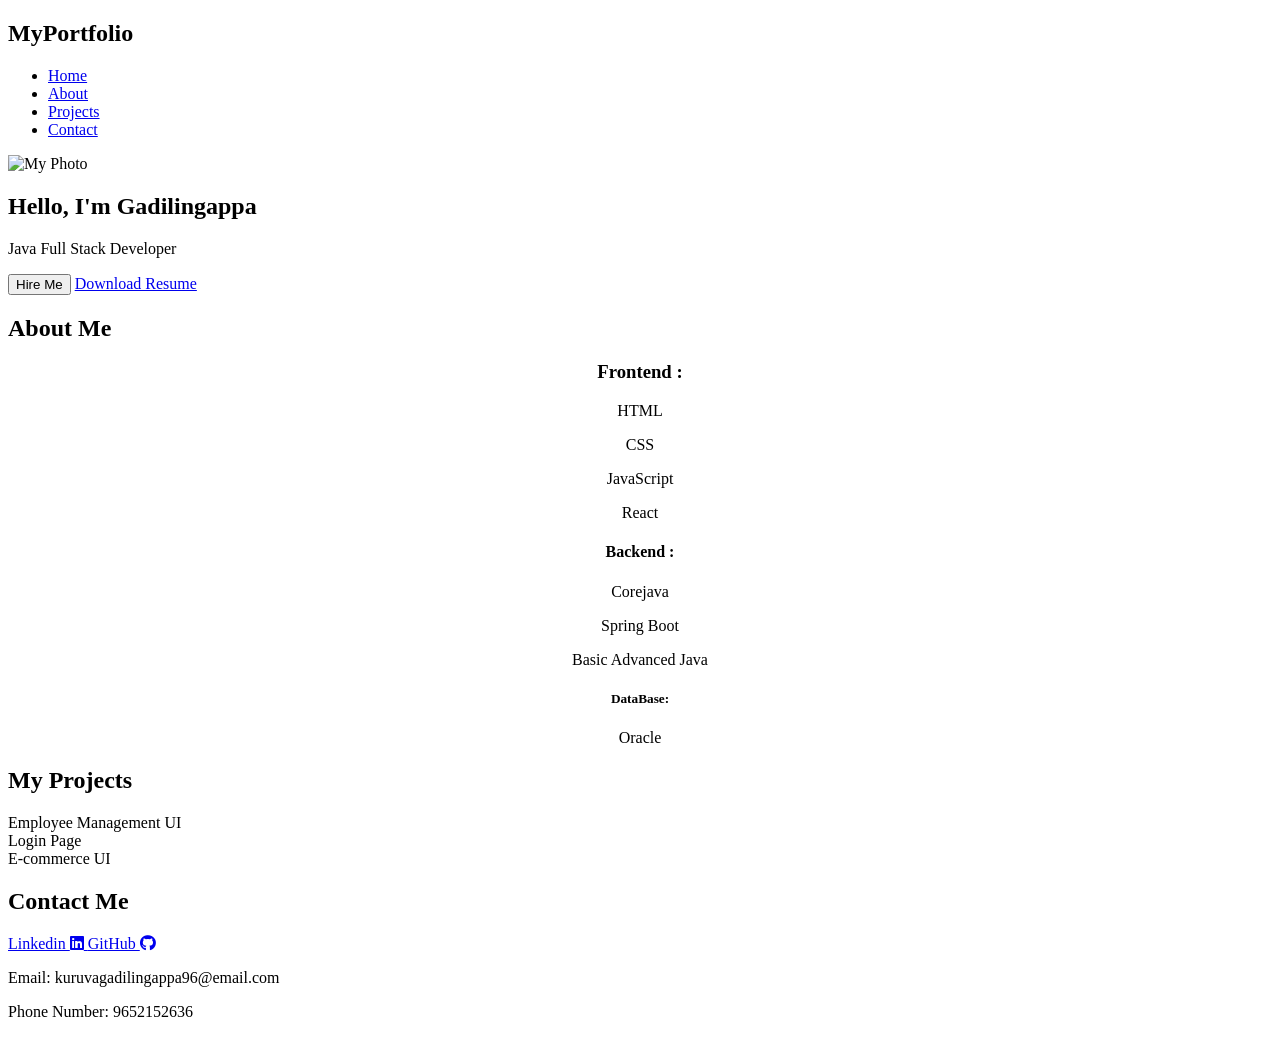
==== index.html @ cace482f "Rename portfolio.html to index.html" ====
<!DOCTYPE html>
<html>
<head>
    <title>My Portfolio</title>
    <link rel="stylesheet" href="css/portfolio.css">

    <link rel="stylesheet" href="https://cdnjs.cloudflare.com/ajax/libs/font-awesome/6.5.0/css/all.min.css">

    <link rel="stylesheet" href="https://cdnjs.cloudflare.com/ajax/libs/font-awesome/6.5.0/css/all.min.css">
</head>
<body>

<!-- Navbar -->
<nav>
    <h2>MyPortfolio</h2>
    <ul id="menu">
        <li><a href="#home">Home</a></li>
        <li><a href="#about">About</a></li>
        <li><a href="#projects">Projects</a></li>
        <li><a href="#contact">Contact</a></li>
    </ul>
</nav>

<!-- Hero -->
<section id="home" class="hero">

        <img src="images/nkg.jpeg" alt="My Photo" class="profile-img">


    <h1>Hello, I'm Gadilingappa</h1>
    <p>Java Full Stack Developer</p>
    <button onclick="showMessage()">
    Hire Me
    </button>
    <a href="Resume.pdf" download class="resume-btn">
    Download Resume
</a>

</section>

<!-- About -->
<section id="about" class="about">
    <h2>About Me</h2>
    <center>
        <div class="container">
                <div class="box1">
                    <h3 class="front"> Frontend :</h3> 
                        <p class="para">HTML</p>
                        <p class="para1">CSS</p>
                        <p class="para2">JavaScript</p>
                        <p class="para3">React</p>
                </div>
                <div class="box2">
                        <h4 class="front1"> Backend :</h4> 
                        <p class="para">Corejava</p>
                        <p class="para1">Spring Boot</p>
                        <p class="para2">Basic Advanced Java</p>
                    </div>
                <div class="box3">
                        <h5 class="front2"> DataBase:</h5> 
                        <p class="para">Oracle</p>
                </div>        
        </div>
    </center>
</section>

<!-- Projects -->
<section id="projects" class="projects">
    <h2>My Projects</h2>

    <div class="card">Employee Management UI</div>
    <div class="card">Login Page</div>
    <div class="card">E-commerce UI</div>

</section>

<!-- Contact -->
<section id="contact" class="contact">
    <h2>Contact Me</h2>
    <p>
    <a href="https://www.linkedin.com/in/kuruva-gadilingappa-3761a032a/?skipRedirect=true" target="_blank" class="linkedin">
        Linkedin
    <i class="fa-brands fa-linkedin"></i>
</a>
<a href="https://github.com/kuruvagadilingappa96-bot" target="_blank" class="github">
     GitHub 
    <i class="fa-brands fa-github"></i>
</a>
</p>
    <p>Email: kuruvagadilingappa96@email.com</p>
    <p>Phone Number: 9652152636</p>
</section>

<script src="portfolio.js"></script>

</body>
</html>
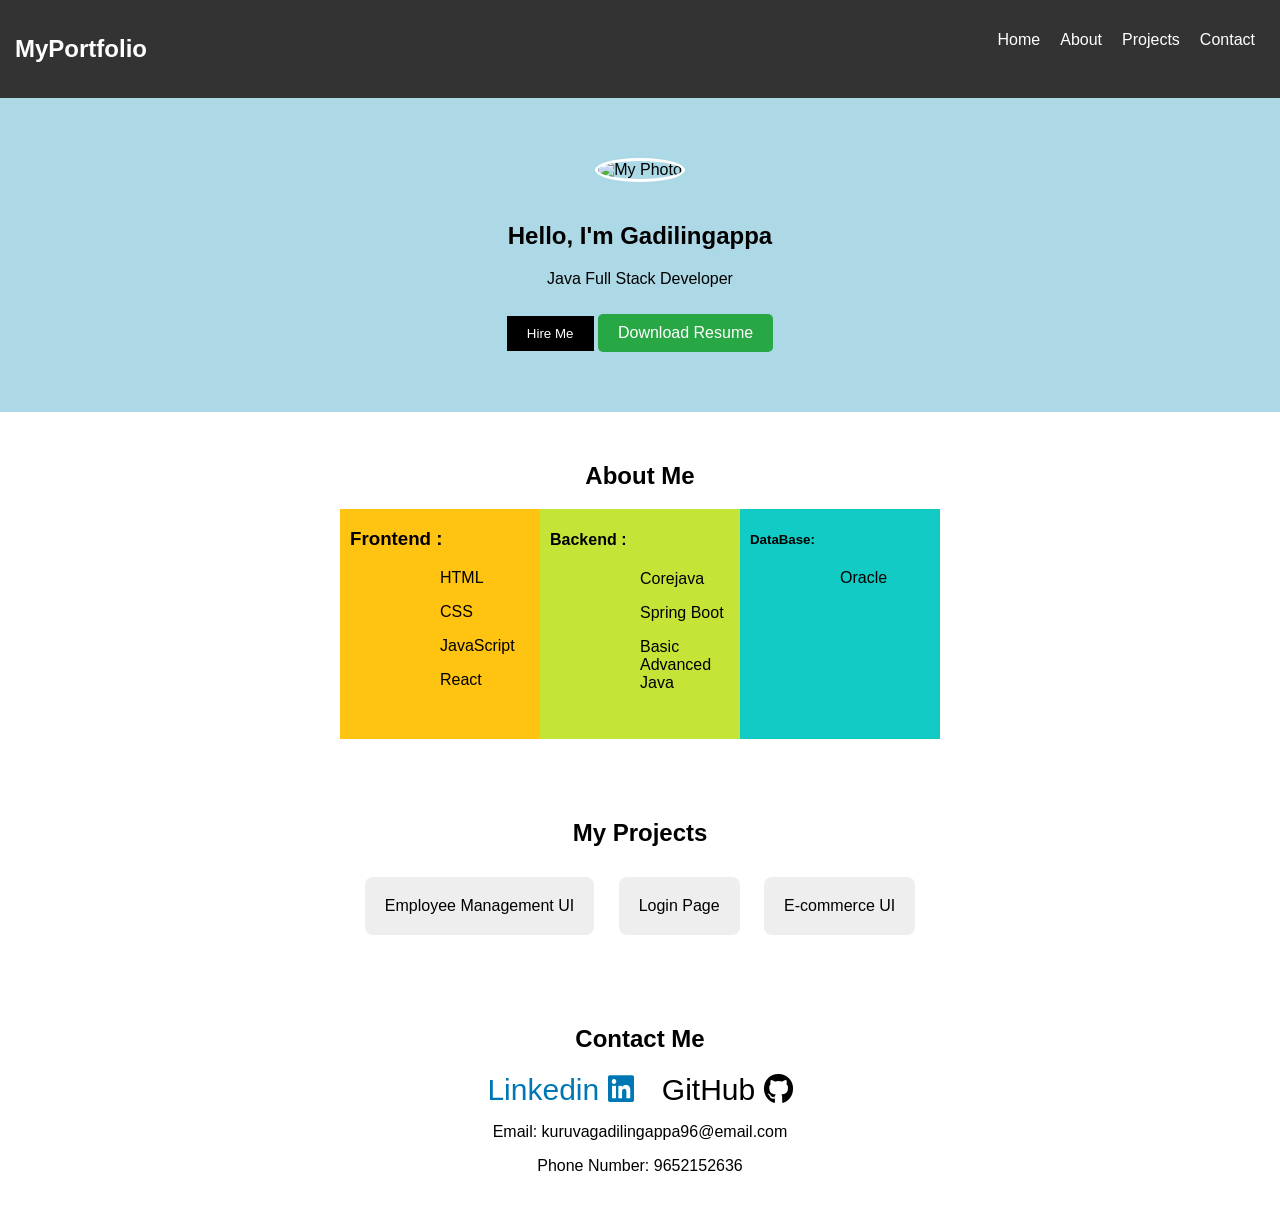
==== commit b8db4963: "Fix HTML formatting and structure" ====
--- a/index.html
+++ b/index.html
@@ -2,7 +2,7 @@
 <html>
 <head>
     <title>My Portfolio</title>
-    <link rel="stylesheet" href="css/portfolio.css">
+    <link rel="stylesheet" href="portfolio.css">
 
     <link rel="stylesheet" href="https://cdnjs.cloudflare.com/ajax/libs/font-awesome/6.5.0/css/all.min.css">
 
--- a/portfolio.css
+++ b/portfolio.css
@@ -0,0 +1,159 @@
+html {
+    scroll-behavior: smooth;
+}
+
+body {
+    margin: 0;
+    font-family: Arial;
+}
+
+/* Navbar */
+nav {
+    display: flex;
+    justify-content: space-between;
+    background: #333;
+    color: white;
+    padding: 15px;
+    position: sticky;
+    top: 0;
+}
+
+.profile-img {
+    width: 150px;
+    height: 150px;
+    border-radius: 50%;   /* circle image */
+    object-fit: cover;
+    margin-bottom: 20px;
+    border: 3px solid white;
+}
+
+nav ul {
+    display: flex;
+    list-style: none;
+}
+
+nav ul li {
+    margin: 0 10px;
+}
+
+nav ul li a {
+    color: white;
+    text-decoration: none;
+}
+
+/* Hero */
+.hero {
+    text-align: center;
+    padding: 60px;
+    background: lightblue;
+}
+
+.hero button {
+    padding: 10px 20px;
+    border: none;
+    background: black;
+    color: white;
+    cursor: pointer;
+}
+
+.front {
+    text-align: left;
+    margin-left: 10px;
+}
+.front1 {
+    text-align: left;
+    margin-left: 10px;
+}.front2 {
+    text-align: left;
+    margin-left: 10px;
+}
+
+.para{
+        text-align: left;
+        margin-left: 100px;
+}
+.para1{
+        text-align: left;
+        margin-left: 100px;
+}.para2{
+        text-align: left;
+        margin-left: 100px;
+}.para3{
+        text-align: left;
+        margin-left: 100px;
+}
+
+.container{
+    width: 600px;
+    height: 230px;
+    display: grid;
+    grid-template-columns: repeat(3, 1fr);
+    background: lightblue;
+}
+.box1{
+    background-color: #FFC312;
+}
+.box2{
+    background-color: #C4E538;
+}
+.box3{
+    background-color: #12CBC4;
+}
+
+
+
+
+
+/* Sections */
+.about, .projects, .contact {
+    padding: 30px;
+    text-align: center;
+}
+
+/* Cards */
+.card {
+    display: inline-block;
+    padding: 20px;
+    margin: 10px;
+    background: #eee;
+    border-radius: 8px;
+    transition: 0.3s;
+}
+
+.card:hover {
+    background: #ddd;
+    transform: scale(1.05);
+}
+.linkedin {
+    font-size: 30px;
+    color: #0077b5;
+    margin: 10px;
+    text-decoration: none;
+}
+
+.linkedin:hover {
+    color: #005582;
+}
+.resume-btn {
+    display: inline-block;
+    padding: 10px 20px;
+    background: #28a745;
+    color: white;
+    text-decoration: none;
+    border-radius: 5px;
+    margin-top: 10px;
+}
+
+.resume-btn:hover {
+    background: #218838;
+}
+.github {
+    font-size: 30px;
+    color: black;
+    margin: 10px;
+    text-decoration: none;
+}
+
+.github:hover {
+    color: gray;
+}
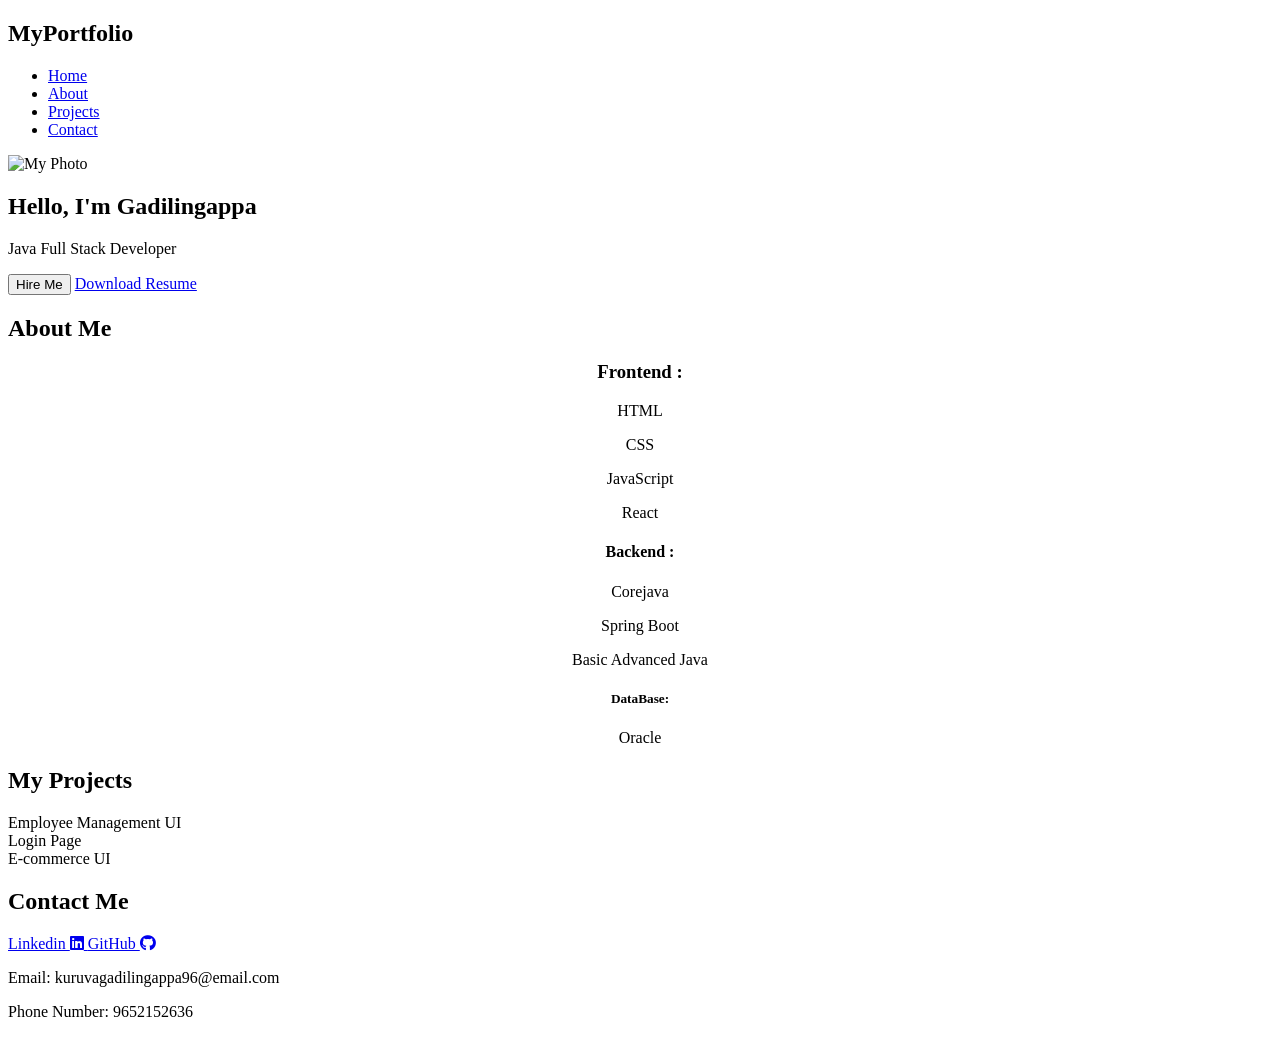
==== commit eacda6c4: "Update index.html" ====
--- a/index.html
+++ b/index.html
@@ -2,7 +2,7 @@
 <html>
 <head>
     <title>My Portfolio</title>
-    <link rel="stylesheet" href="portfolio.css">
+    <link rel="stylesheet" href="css/portfolio.css">
 
     <link rel="stylesheet" href="https://cdnjs.cloudflare.com/ajax/libs/font-awesome/6.5.0/css/all.min.css">
 
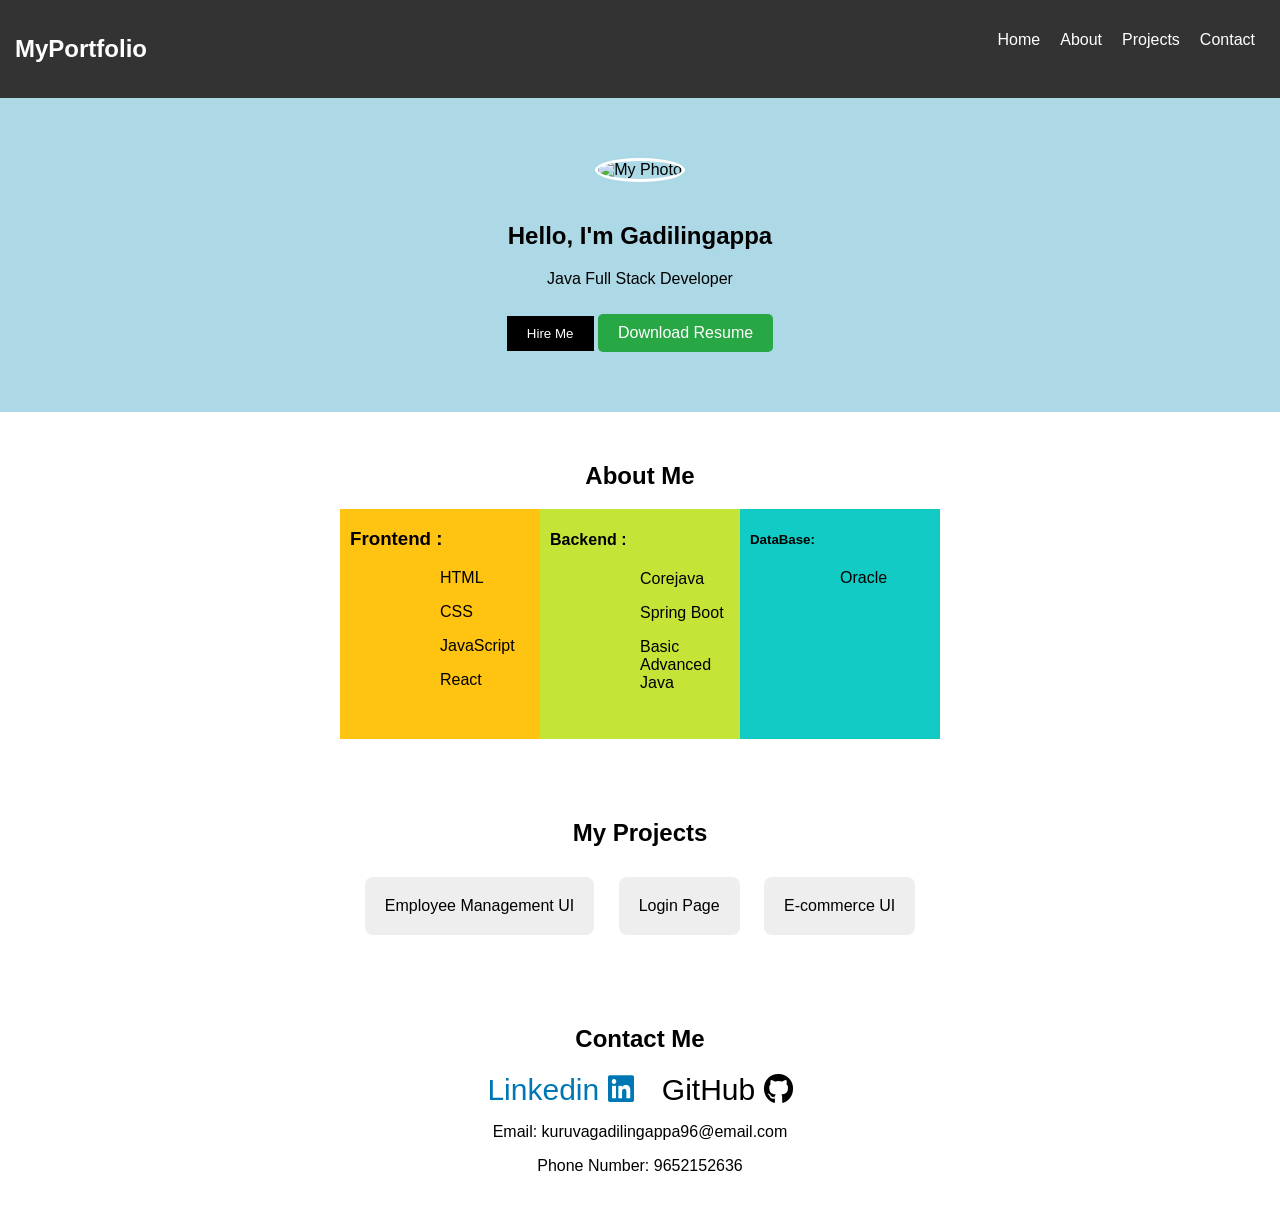
==== commit 04eeb8d1: "Update index.html" ====
--- a/index.html
+++ b/index.html
@@ -2,7 +2,7 @@
 <html>
 <head>
     <title>My Portfolio</title>
-    <link rel="stylesheet" href="css/portfolio.css">
+    <link rel="stylesheet" href="portfolio.css">
 
     <link rel="stylesheet" href="https://cdnjs.cloudflare.com/ajax/libs/font-awesome/6.5.0/css/all.min.css">
 
--- a/portfolio.css
+++ b/portfolio.css
@@ -0,0 +1,159 @@
+html {
+    scroll-behavior: smooth;
+}
+
+body {
+    margin: 0;
+    font-family: Arial;
+}
+
+/* Navbar */
+nav {
+    display: flex;
+    justify-content: space-between;
+    background: #333;
+    color: white;
+    padding: 15px;
+    position: sticky;
+    top: 0;
+}
+
+.profile-img {
+    width: 150px;
+    height: 150px;
+    border-radius: 50%;   /* circle image */
+    object-fit: cover;
+    margin-bottom: 20px;
+    border: 3px solid white;
+}
+
+nav ul {
+    display: flex;
+    list-style: none;
+}
+
+nav ul li {
+    margin: 0 10px;
+}
+
+nav ul li a {
+    color: white;
+    text-decoration: none;
+}
+
+/* Hero */
+.hero {
+    text-align: center;
+    padding: 60px;
+    background: lightblue;
+}
+
+.hero button {
+    padding: 10px 20px;
+    border: none;
+    background: black;
+    color: white;
+    cursor: pointer;
+}
+
+.front {
+    text-align: left;
+    margin-left: 10px;
+}
+.front1 {
+    text-align: left;
+    margin-left: 10px;
+}.front2 {
+    text-align: left;
+    margin-left: 10px;
+}
+
+.para{
+        text-align: left;
+        margin-left: 100px;
+}
+.para1{
+        text-align: left;
+        margin-left: 100px;
+}.para2{
+        text-align: left;
+        margin-left: 100px;
+}.para3{
+        text-align: left;
+        margin-left: 100px;
+}
+
+.container{
+    width: 600px;
+    height: 230px;
+    display: grid;
+    grid-template-columns: repeat(3, 1fr);
+    background: lightblue;
+}
+.box1{
+    background-color: #FFC312;
+}
+.box2{
+    background-color: #C4E538;
+}
+.box3{
+    background-color: #12CBC4;
+}
+
+
+
+
+
+/* Sections */
+.about, .projects, .contact {
+    padding: 30px;
+    text-align: center;
+}
+
+/* Cards */
+.card {
+    display: inline-block;
+    padding: 20px;
+    margin: 10px;
+    background: #eee;
+    border-radius: 8px;
+    transition: 0.3s;
+}
+
+.card:hover {
+    background: #ddd;
+    transform: scale(1.05);
+}
+.linkedin {
+    font-size: 30px;
+    color: #0077b5;
+    margin: 10px;
+    text-decoration: none;
+}
+
+.linkedin:hover {
+    color: #005582;
+}
+.resume-btn {
+    display: inline-block;
+    padding: 10px 20px;
+    background: #28a745;
+    color: white;
+    text-decoration: none;
+    border-radius: 5px;
+    margin-top: 10px;
+}
+
+.resume-btn:hover {
+    background: #218838;
+}
+.github {
+    font-size: 30px;
+    color: black;
+    margin: 10px;
+    text-decoration: none;
+}
+
+.github:hover {
+    color: gray;
+}
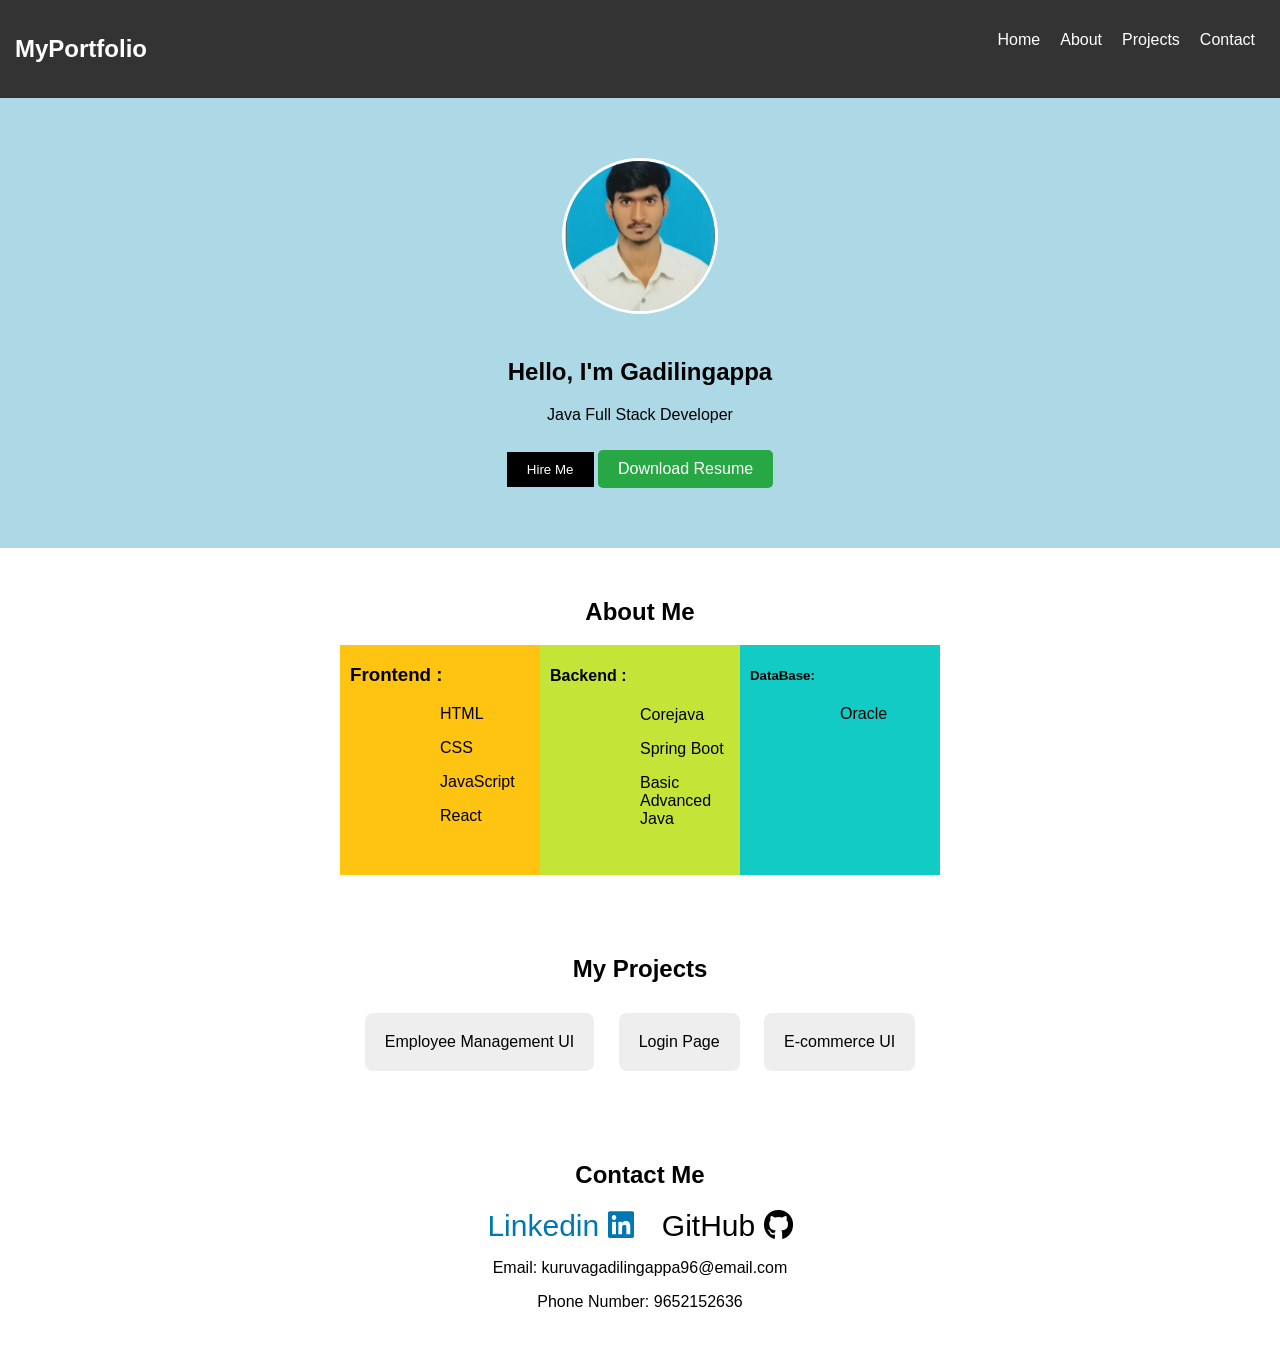
==== commit 33e001f7: "Update index.html" ====
--- a/index.html
+++ b/index.html
@@ -24,7 +24,7 @@
 <!-- Hero -->
 <section id="home" class="hero">
 
-        <img src="images/nkg.jpeg" alt="My Photo" class="profile-img">
+        <img src="nkg.jpeg" alt="My Photo" class="profile-img">
 
 
     <h1>Hello, I'm Gadilingappa</h1>
